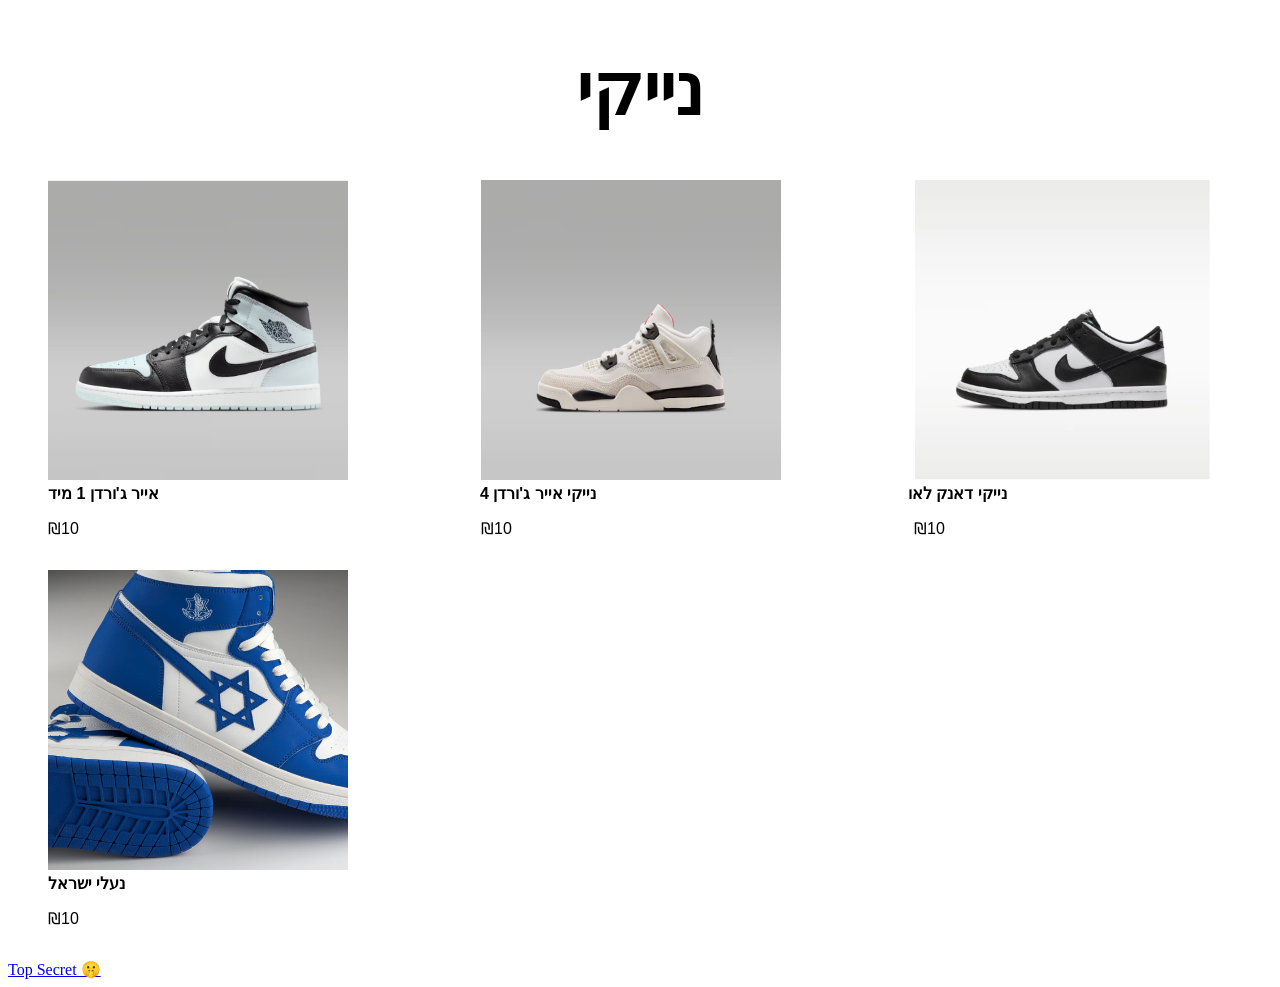
==== index.html @ f5041833 "Add files via upload" ====
<!DOCTYPE html>
<html lang="en">
<head>
    <meta charset="UTF-8">
    <meta name="viewport" content="width=device-width, initial-scale=1.0">
    <title>Nike.</title>
    <link rel="icon" type="image/png" href="favicon.png">
    <link rel="stylesheet" href="style.css">
<link rel="preconnect" href="https://fonts.googleapis.com">
<link rel="preconnect" href="https://fonts.gstatic.com" crossorigin>
<link href="https://fonts.googleapis.com/css2?family=Gravitas+One&family=Poppins:ital,wght@0,100;0,200;0,300;0,400;0,500;0,600;0,700;0,800;0,900;1,100;1,200;1,300;1,400;1,500;1,600;1,700;1,800;1,900&display=swap" rel="stylesheet">
</head>
<body>
  <h1><strong>נייקי</strong></h1>
  <figure>
  <div class="shoediv1">
    <img src="boi.png" width=300px height=300px>
    <figcaption><strong>אייר ג'ורדן 1 מיד</strong></figcaption>
    <p>₪10</p>
  </div>
  <div class="shoediv2">
    <img src="airjordan.png" width=300px height=300px>
    <figcaption class="offsettext1"><strong>נייקי אייר ג'ורדן 4</strong></figcaption>
    <p class="offsetprice1">₪10</p>
  </div>
  <div class="shoediv3">
    <img src="88.png" width=300px height=300px>
    <figcaption class="offsettext2"><strong>נייקי דאנק לאו</strong></figcaption>
    <p class="offsetprice2">₪10</p>
  </div>
  </figure>
  <figure>
  <div class="shoediv4">
    <img src="is22.png" width=300px height=300px>
    <figcaption><strong>נעלי ישראל</strong></figcaption>
    <p>₪10</p>
  </div>
  </figure>
  <a href="secretadmin.html">Top Secret 🤫</a>
</body>
---- style.css ----
.shoediv1 {
	text-align: left;
	display: inline-block;
	width: 386px;
}

.shoediv2 {
	text-align: center;
	display: inline-block;
	width: 386px;
}

.shoediv3 {
	text-align: right;
	display: inline-block;
	width: 386px;
}

figure {
	gap: 100px;
	font-family: "Noto Sans Hebrew", sans-serif;
}

h1 {
	text-align: center;
	font-family: "Noto Sans Hebrew", sans-serif;
	font-size: 72px;
}

.offsettext1 {
	margin-right: 187px;
}

.offsettext2 {
	margin-right: 208px;
}

.shoediv4 {
	text-align: left;
	display: inline-block;
	width: 386px;
}

p {
	width: 70px;
	display: inline-block;
}

.offsetprice1 {
	margin-right: 270px;
}

.offsetprice2 {
	margin-right: 270px;
}
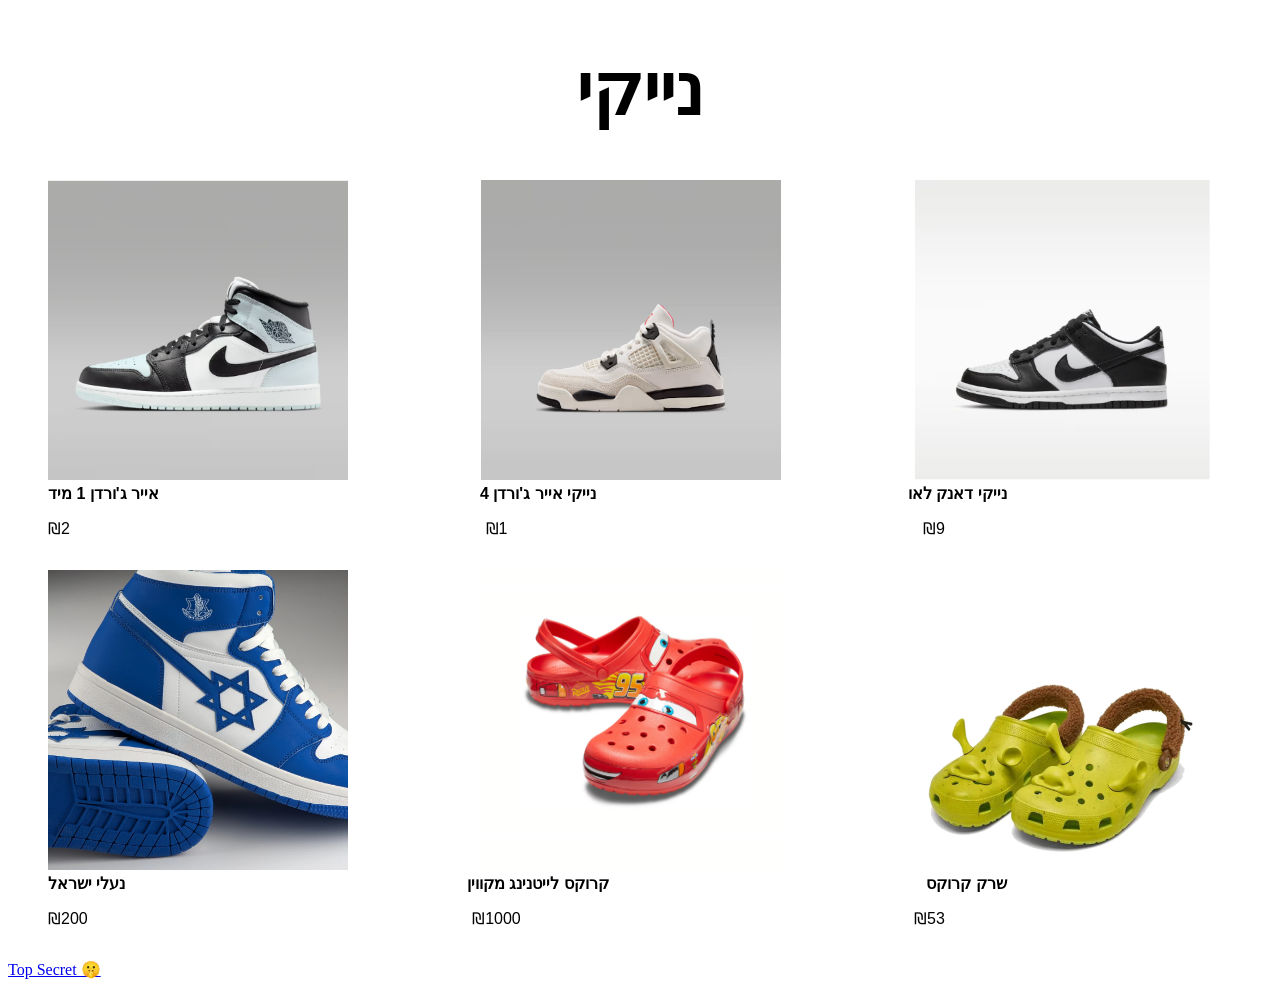
==== commit 82466fcf: "Add files via upload" ====
--- a/index.html
+++ b/index.html
@@ -16,24 +16,34 @@
   <div class="shoediv1">
     <img src="boi.png" width=300px height=300px>
     <figcaption><strong>אייר ג'ורדן 1 מיד</strong></figcaption>
-    <p>₪10</p>
+    <p>₪2</p>
   </div>
   <div class="shoediv2">
     <img src="airjordan.png" width=300px height=300px>
     <figcaption class="offsettext1"><strong>נייקי אייר ג'ורדן 4</strong></figcaption>
-    <p class="offsetprice1">₪10</p>
+    <p class="offsetprice1">₪1</p>
   </div>
   <div class="shoediv3">
     <img src="88.png" width=300px height=300px>
     <figcaption class="offsettext2"><strong>נייקי דאנק לאו</strong></figcaption>
-    <p class="offsetprice2">₪10</p>
+    <p class="offsetprice2">₪9</p>
   </div>
   </figure>
   <figure>
   <div class="shoediv4">
     <img src="is22.png" width=300px height=300px>
     <figcaption><strong>נעלי ישראל</strong></figcaption>
-    <p>₪10</p>
+    <p>₪200</p>
+  </div>
+  <div class="shoediv5">
+    <img src="queen.png" width=300px height=300px>
+    <figcaption class="offsettext1"><strong>קרוקס לייטנינג מקווין</strong></figcaption>
+    <p class="offsetprice1">₪1000</p>
+  </div>
+  <div class="shoediv6">
+    <img src="shrek.png" width=300px height=300px>
+    <figcaption class="offsettext2"><strong>שרק קרוקס</strong></figcaption>
+    <p class="offsetprice2">₪53</p>
   </div>
   </figure>
   <a href="secretadmin.html">Top Secret 🤫</a>
--- a/style.css
+++ b/style.css
@@ -53,3 +53,15 @@
 .offsetprice2 {
 	margin-right: 270px;
 }
+
+.shoediv5 {
+	text-align: center;
+	display: inline-block;
+	width: 386px;
+}
+
+.shoediv6 {
+	text-align: right;
+	display: inline-block;
+	width: 386px;
+}
